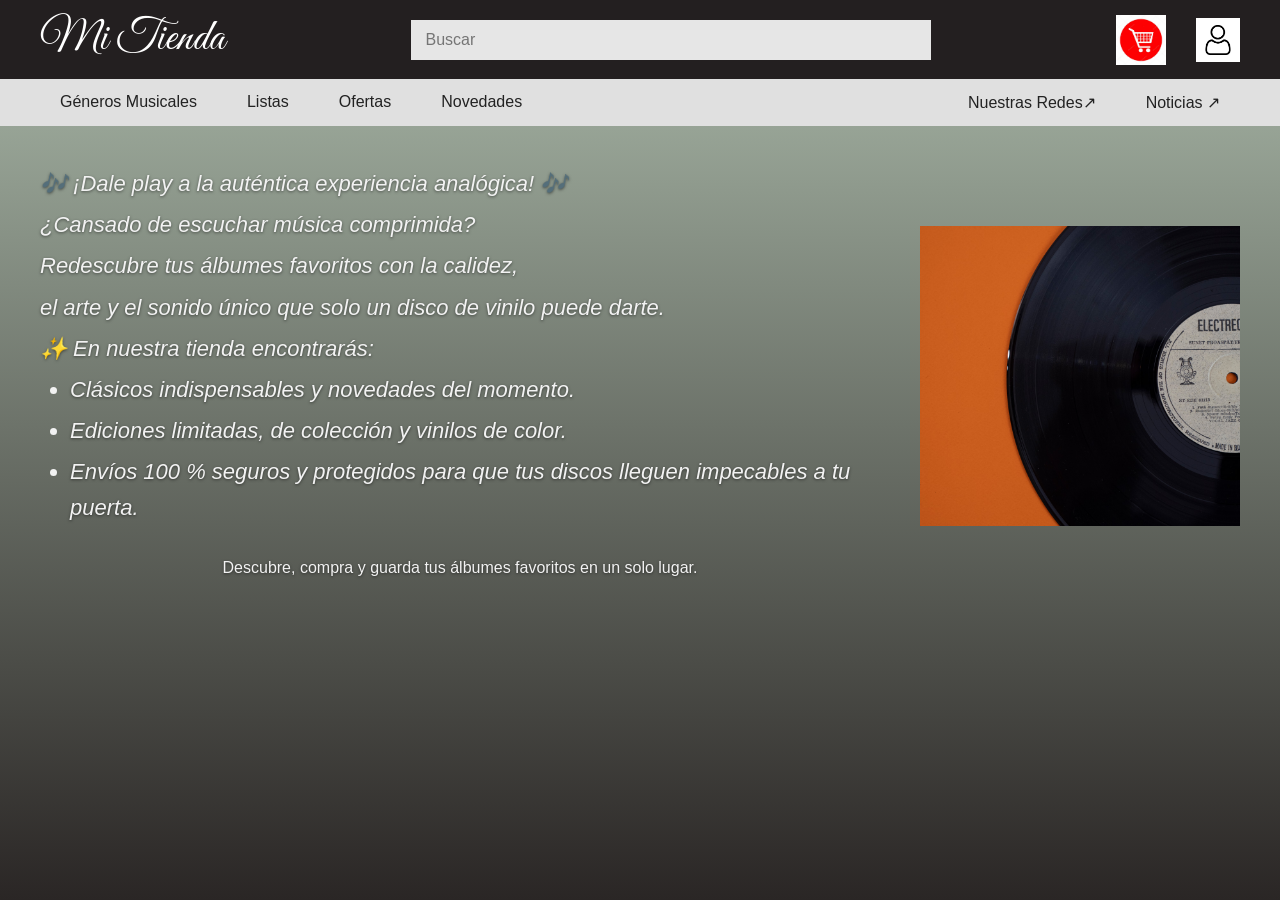
==== ProyectoFinal-main/index.html @ cdaf2a3a "Add files via upload" ====
<!DOCTYPE html>
<html lang="es">
<head>
  <meta charset="UTF-8">
  <meta name="viewport" content="width=device-width, initial-scale=1.0">
  <title>Mi Tienda</title>
  <link href="https://fonts.googleapis.com/css2?family=Great+Vibes&display=swap" rel="stylesheet">
  <link rel="stylesheet" href="css/styles.css">
</head>
<body>

  <header class="encabezado">
    <h1 class="logo">Mi Tienda</h1>
    <input class="buscador" type="text" placeholder="Buscar">

    <div class="acciones">
      <a href="#">
        <img class="icono-carrito" src="imag/carrito.png" alt="Carrito">
      </a>
      <a href="#" class="boton-perfil">
        <img class="icono-perfil" src="imag/perfil.png" alt="Perfil">
      </a>
    </div>
  </header>

  <nav class="menu">
    <div class="menu-izq">
      <a href="#">Géneros Musicales</a>
      <a href="#">Listas</a>
      <a href="#">Ofertas</a>
      <a href="#">Novedades</a>
    </div>
    <div class="menu-der">
      <a href="#">Nuestras Redes↗</a>
      <a href="https://www.lahiguera.net/musicalia/novedades.php" target="_blank" rel="noopener noreferrer">Noticias ↗</a>
    </div>
  </nav>

  <main class="principal">

    <section class="texto">
      <p>🎶 ¡Dale play a la auténtica experiencia analógica! 🎶</p>
      <p>¿Cansado de escuchar música comprimida?</p>
      <p>Redescubre tus álbumes favoritos con la calidez,</p>
      <p>el arte y el sonido único que solo un disco de vinilo puede darte.</p>
      <p>✨ En nuestra tienda encontrarás:</p>
      <ul>
        <li>Clásicos indispensables y novedades del momento.</li>
        <li>Ediciones limitadas, de colección y vinilos de color.</li>
        <li>Envíos 100 % seguros y protegidos para que tus discos lleguen impecables a tu puerta.</li>
      </ul>
      <p class="frase-final">Descubre, compra y guarda tus álbumes favoritos en un solo lugar.</p>
    </section>

    <img class="imagen-vinilo" src="imag/logomenu.png" alt="Disco de vinilo">

  </main>

</body>
</html>
---- ProyectoFinal-main/css/styles.css ----
*{
  margin: 0;
  padding: 0;
  box-sizing: border-box;
}

body {
  font-family: Arial, sans-serif;
  min-height: 100vh;
  background: linear-gradient(to bottom, #a9b8a8, #2a2625);
  background-attachment: fixed;
}

/*Encabezado*/
.encabezado {
  display: flex;
  align-items: center;
  justify-content: space-between;
  gap: 30px;
  padding: 12px 40px;
  background: #231f20;
  color: white;
}

.logo {
  font-family: 'Great Vibes', cursive;
  font-size: 44px;
  font-weight: normal;
  white-space: nowrap;
}

.buscador {
  flex: 1;
  max-width: 520px;
  height: 40px;
  padding: 0 15px;
  border: none;
  background: #e6e6e6;
  font-size: 16px;
}

.acciones {
  display: flex;
  align-items: center;
  gap: 30px;
}

.acciones a {
  display: flex;
}

.icono-carrito {
  width: 50px;
  height: auto;
}

.boton-perfil {
  width: 44px;
  height: 44px;
  align-items: center;
  justify-content: center;
  background: white;
}

.icono-perfil {
  width: 30px;
  height: 30px;
}

/*Barra de navegacion*/
.menu {
  display: flex;
  justify-content: space-between;
  padding: 0 40px;
  background: #e0e0e0;
}

.menu-izq,
.menu-der {
  display: flex;
  gap: 10px;
}

.menu a {
  color: #222;
  text-decoration: none;
  font-size: 16px;
  padding: 14px 20px;
}

.menu a:hover {
  background: #cfcfcf;
}

/*Contenido Menu*/
.principal {
  display: flex;
  align-items: center;
  gap: 40px;
  padding: 40px;
}

.texto {
  flex: 1;
  color: #f2f2f2;
  font-style: italic;
  font-size: 22px;
  line-height: 1.6;
  text-shadow: 0 1px 3px rgba(0, 0, 0, 0.5);
}

.texto p {
  margin-bottom: 6px;
}

.texto ul {
  margin: 6px 0 18px 30px;
}

.texto li {
  margin-bottom: 6px;
}

.frase-final {
  margin-top: 30px;
  font-style: normal;
  font-size: 16px;
  text-align: center;
}

/*Imagen del vinilo*/
.imagen-vinilo {
  width: 320px;
  height: 300px;
  object-fit: cover;
  flex-shrink: 0;
}

/*logo de usuario y carrito*/
@media (max-width: 800px) {
  .principal {
    flex-direction: column;
    padding: 20px;
  }

  .imagen-vinilo {
    width: 100%;
  }
}
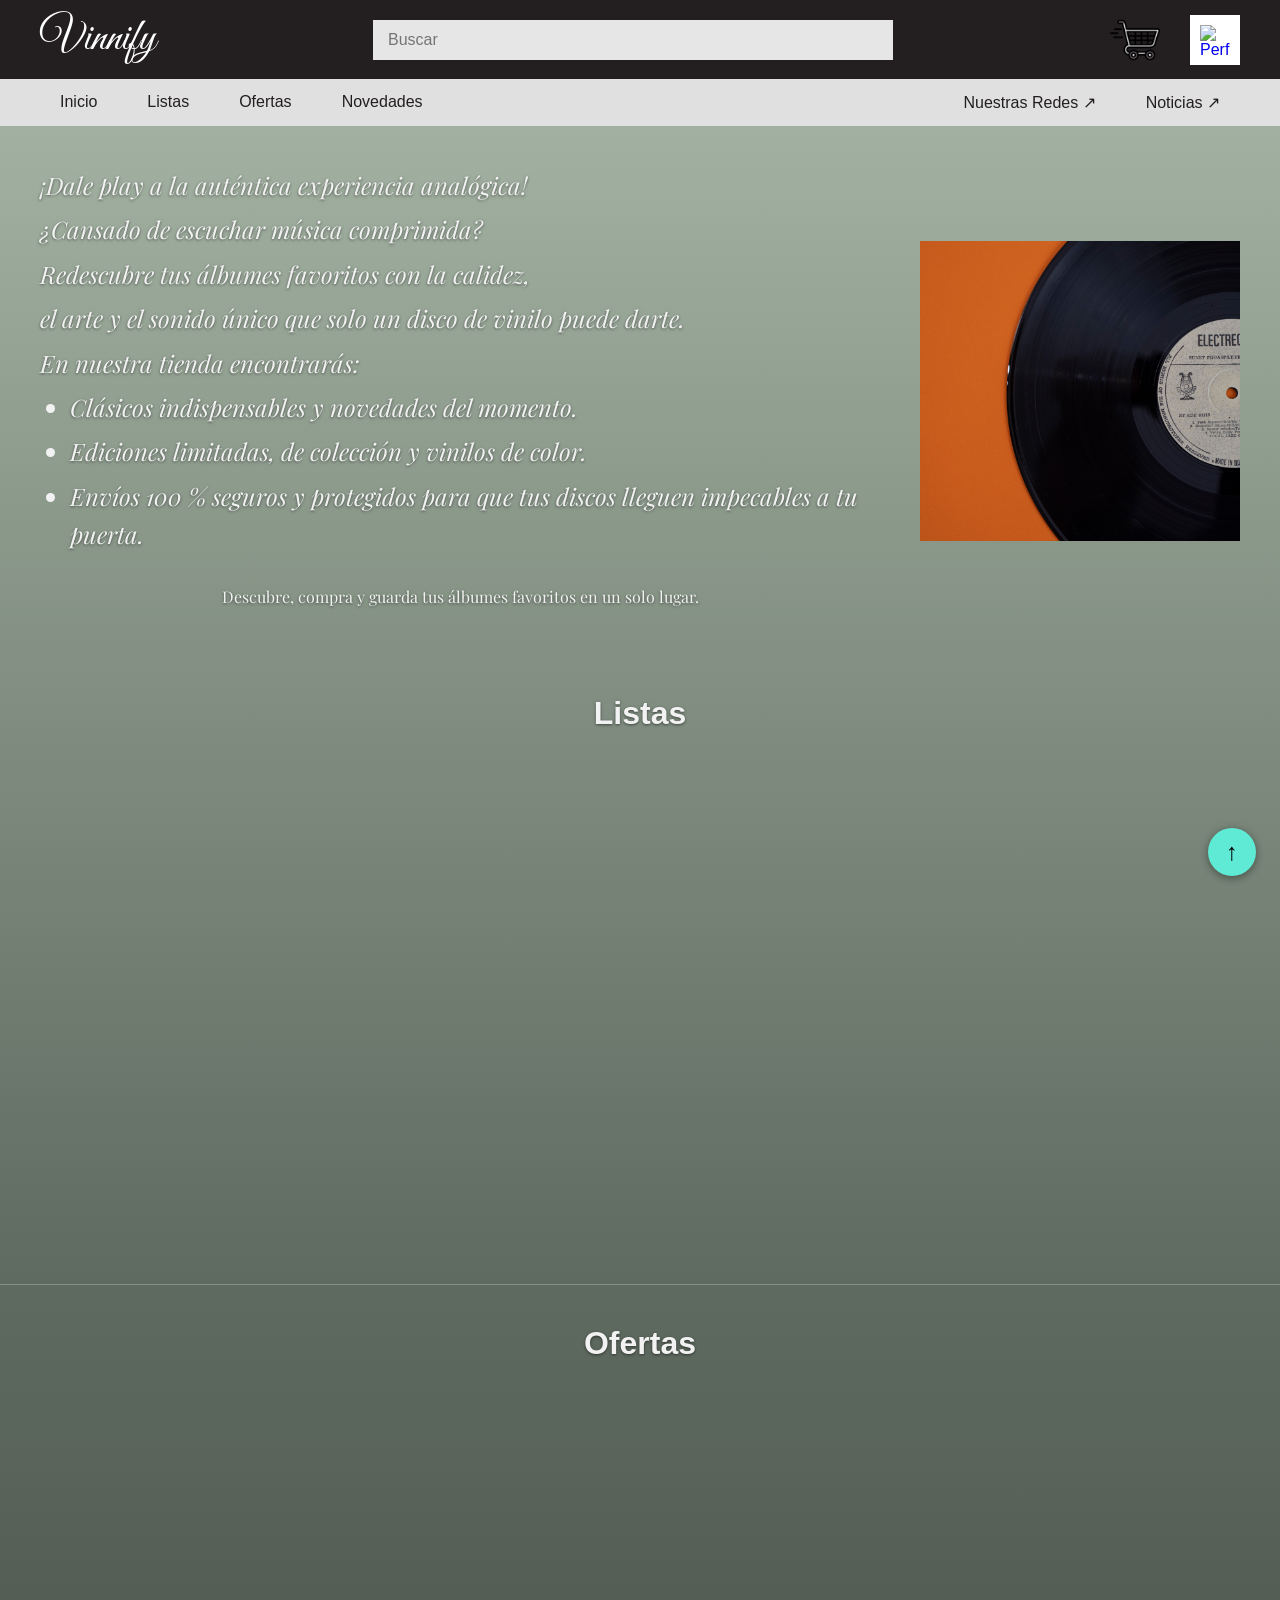
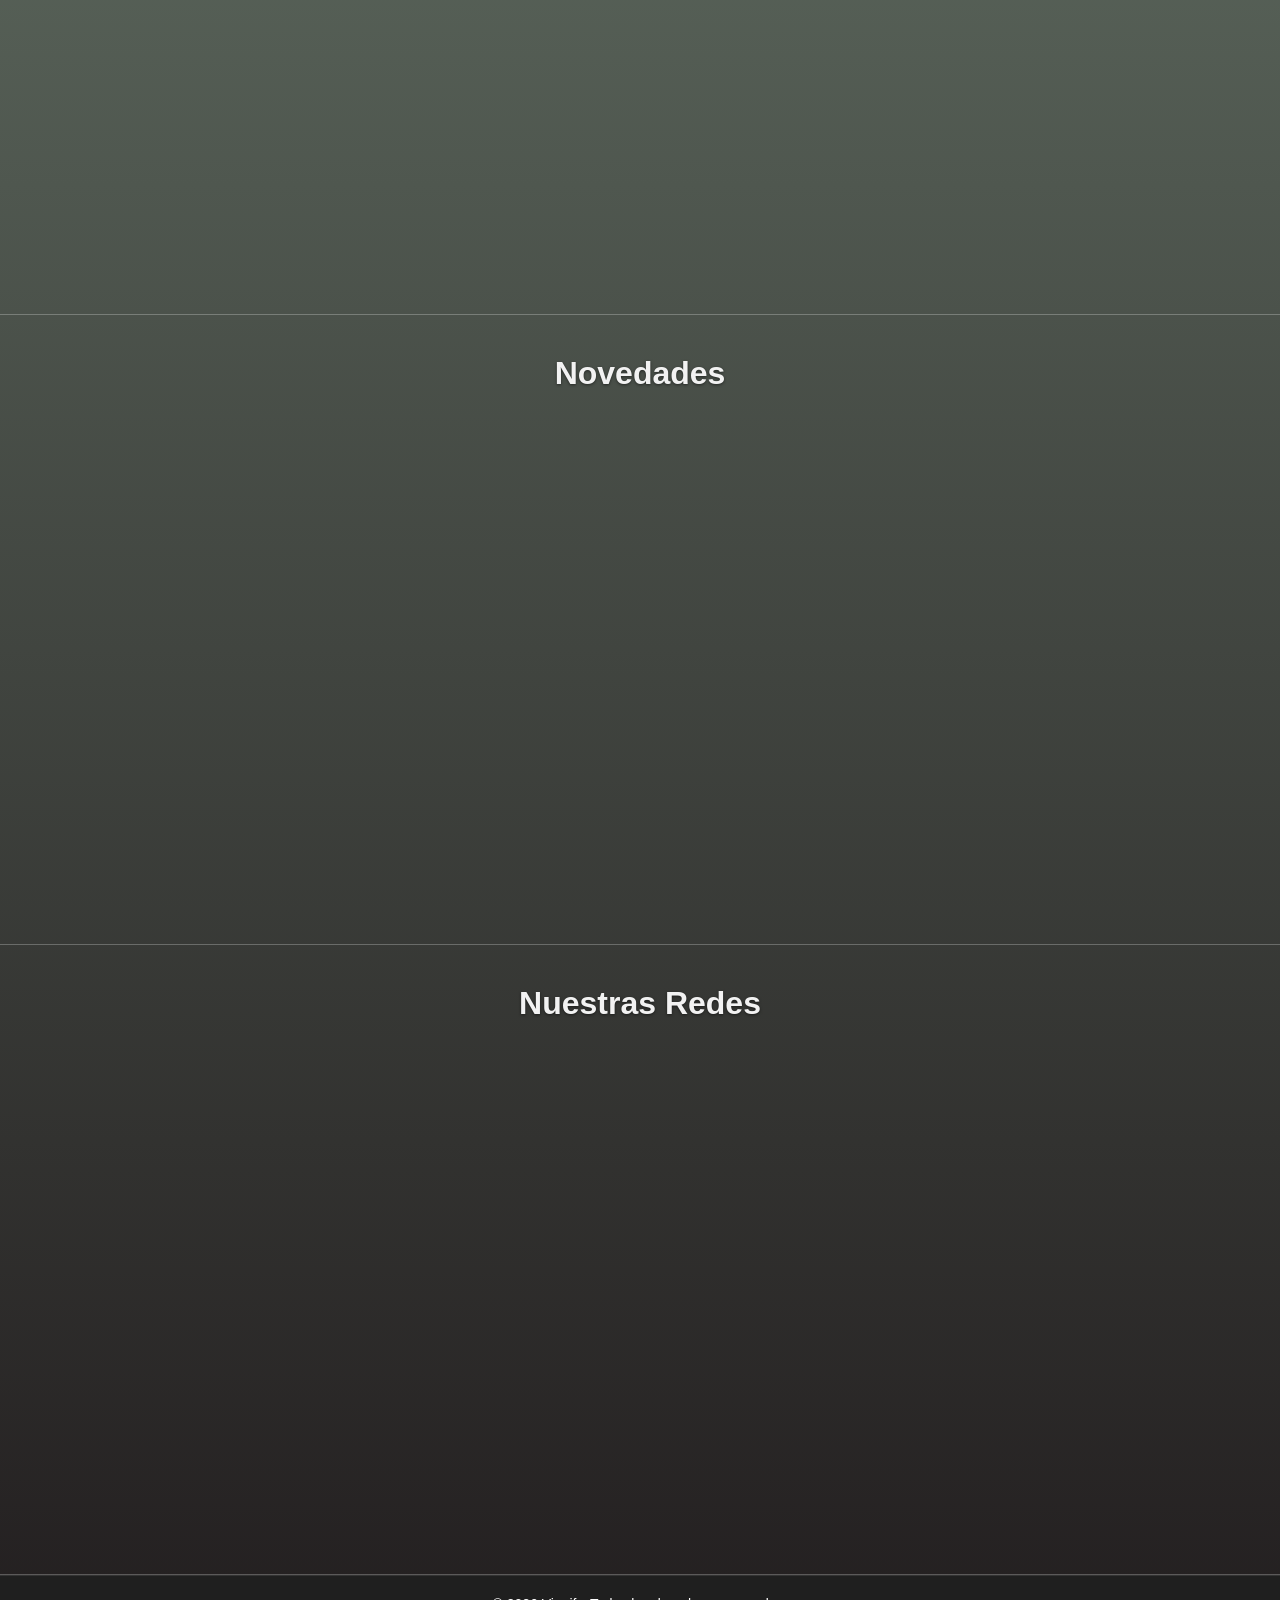
==== commit c95c7153: "Add files via upload" ====
--- a/ProyectoFinal-main/index.html
+++ b/ProyectoFinal-main/index.html
@@ -3,14 +3,16 @@
 <head>
   <meta charset="UTF-8">
   <meta name="viewport" content="width=device-width, initial-scale=1.0">
-  <title>Mi Tienda</title>
+  <title>Vinnify</title>
   <link href="https://fonts.googleapis.com/css2?family=Great+Vibes&display=swap" rel="stylesheet">
   <link rel="stylesheet" href="css/styles.css">
 </head>
 <body>
 
-  <header class="encabezado">
-    <h1 class="logo">Mi Tienda</h1>
+  <header class="encabezado" id="inicio">
+    <h1 class="logo">
+      <a href="#inicio">Vinnify</a>
+    </h1>
     <input class="buscador" type="text" placeholder="Buscar">
 
     <div class="acciones">
@@ -25,36 +27,70 @@
 
   <nav class="menu">
     <div class="menu-izq">
-      <a href="#">Géneros Musicales</a>
-      <a href="#">Listas</a>
-      <a href="#">Ofertas</a>
-      <a href="#">Novedades</a>
+      <a href="#inicio">Inicio</a>
+      <a href="#listas">Listas</a>
+      <a href="#ofertas">Ofertas</a>
+      <a href="#novedades">Novedades</a>
     </div>
     <div class="menu-der">
-      <a href="#">Nuestras Redes↗</a>
+      <a href="#redes">Nuestras Redes ↗</a>
       <a href="https://www.lahiguera.net/musicalia/novedades.php" target="_blank" rel="noopener noreferrer">Noticias ↗</a>
     </div>
   </nav>
 
-  <main class="principal">
+  <!-- BIENVENIDA -->
+  <div class="seccion">
+    <main class="principal">
 
-    <section class="texto">
-      <p>🎶 ¡Dale play a la auténtica experiencia analógica! 🎶</p>
-      <p>¿Cansado de escuchar música comprimida?</p>
-      <p>Redescubre tus álbumes favoritos con la calidez,</p>
-      <p>el arte y el sonido único que solo un disco de vinilo puede darte.</p>
-      <p>✨ En nuestra tienda encontrarás:</p>
-      <ul>
-        <li>Clásicos indispensables y novedades del momento.</li>
-        <li>Ediciones limitadas, de colección y vinilos de color.</li>
-        <li>Envíos 100 % seguros y protegidos para que tus discos lleguen impecables a tu puerta.</li>
-      </ul>
-      <p class="frase-final">Descubre, compra y guarda tus álbumes favoritos en un solo lugar.</p>
-    </section>
+      <section class="texto">
+        <p>¡Dale play a la auténtica experiencia analógica!</p>
+        <p>¿Cansado de escuchar música comprimida?</p>
+        <p>Redescubre tus álbumes favoritos con la calidez,</p>
+        <p>el arte y el sonido único que solo un disco de vinilo puede darte.</p>
+        <p>En nuestra tienda encontrarás:</p>
+        <ul>
+          <li>Clásicos indispensables y novedades del momento.</li>
+          <li>Ediciones limitadas, de colección y vinilos de color.</li>
+          <li>Envíos 100 % seguros y protegidos para que tus discos lleguen impecables a tu puerta.</li>
+        </ul>
+        <p class="frase-final">Descubre, compra y guarda tus álbumes favoritos en un solo lugar.</p>
+      </section>
 
-    <img class="imagen-vinilo" src="imag/logomenu.png" alt="Disco de vinilo">
+      <img class="imagen-vinilo" src="imag/logomenu.png" alt="Disco de vinilo">
 
-  </main>
+    </main>
+  </div>
 
+  <!-- LISTAS -->
+  <section class="seccion pagina-contenido" id="listas">
+    <h2 class="titulo-pagina">Listas</h2>
+    <!--Seccion para incluir todos los vinilos disponibles -->
+  </section>
+
+  <!-- OFERTAS -->
+  <section class="seccion pagina-contenido" id="ofertas">
+    <h2 class="titulo-pagina">Ofertas</h2>
+    <!-- Seccion para las ofertas o incluir contenido con descuento -->
+  </section>
+
+  <!-- NOVEDADES -->
+  <section class="seccion pagina-contenido" id="novedades">
+    <h2 class="titulo-pagina">Novedades</h2>
+    <!--Seccion Novedades -->
+  </section>
+
+  <!-- NUESTRAS REDES -->
+  <section class="seccion pagina-contenido" id="redes">
+    <h2 class="titulo-pagina">Nuestras Redes</h2>
+    <!-- Seccion para incluir las redes sociales-->
+  </section>
+
+  <footer>
+    <p>&copy; 2026 Vinnify. Todos los derechos reservados.</p>
+  </footer>
+
+  <!-- Botón flotante para volver arriba -->
+  <a href="#inicio" class="subir" aria-label="Volver arriba">↑</a>
+  
 </body>
 </html>
--- a/ProyectoFinal-main/css/styles.css
+++ b/ProyectoFinal-main/css/styles.css
@@ -1,17 +1,24 @@
-*{
+/* Letra para el texto del menú principal */
+@import url('https://fonts.googleapis.com/css2?family=Playfair+Display:ital,wght@0,600;1,600&display=swap');
+
+* {
   margin: 0;
   padding: 0;
   box-sizing: border-box;
 }
 
+/* Desplazamiento suave al saltar entre secciones */
+html {
+  scroll-behavior: smooth;
+}
+
 body {
   font-family: Arial, sans-serif;
   min-height: 100vh;
-  background: linear-gradient(to bottom, #a9b8a8, #2a2625);
-  background-attachment: fixed;
-}
-
-/*Encabezado*/
+  background: linear-gradient(to bottom, #a9b8a8 0%, #5e6a5f 40%, #231f20 100%);
+}
+
+/* ---------- Encabezado ---------- */
 .encabezado {
   display: flex;
   align-items: center;
@@ -22,11 +29,18 @@
   color: white;
 }
 
+/* Logo Vinnify */
 .logo {
   font-family: 'Great Vibes', cursive;
   font-size: 44px;
   font-weight: normal;
   white-space: nowrap;
+}
+
+.logo a,
+.logo a:visited {
+  color: inherit;
+  text-decoration: none;
 }
 
 .buscador {
@@ -55,8 +69,8 @@
 }
 
 .boton-perfil {
-  width: 44px;
-  height: 44px;
+  width: 50px;
+  height: 50px;
   align-items: center;
   justify-content: center;
   background: white;
@@ -67,12 +81,15 @@
   height: 30px;
 }
 
-/*Barra de navegacion*/
+/* ---------- Barra de navegación (queda fija arriba al bajar) ---------- */
 .menu {
   display: flex;
   justify-content: space-between;
   padding: 0 40px;
   background: #e0e0e0;
+  position: sticky;
+  top: 0;
+  z-index: 10;
 }
 
 .menu-izq,
@@ -82,7 +99,7 @@
 }
 
 .menu a {
-  color: #222;
+  color: #231f20;
   text-decoration: none;
   font-size: 16px;
   padding: 14px 20px;
@@ -92,7 +109,20 @@
   background: #cfcfcf;
 }
 
-/*Contenido Menu*/
+/* Opción marcada en celeste */
+.menu a.activo,
+.menu a:focus {
+  background: #5eead4;
+  color: #000000;
+  outline: none;
+}
+
+/*Secciones para no tapar las opciones al deslizar*/
+.seccion {
+  scroll-margin-top: 60px;
+}
+
+/*Inicio*/
 .principal {
   display: flex;
   align-items: center;
@@ -103,8 +133,9 @@
 .texto {
   flex: 1;
   color: #f2f2f2;
+  font-family: 'Playfair Display', serif;
   font-style: italic;
-  font-size: 22px;
+  font-size: 24px;
   line-height: 1.6;
   text-shadow: 0 1px 3px rgba(0, 0, 0, 0.5);
 }
@@ -128,7 +159,7 @@
   text-align: center;
 }
 
-/*Imagen del vinilo*/
+/* Imagen del vinilo */
 .imagen-vinilo {
   width: 320px;
   height: 300px;
@@ -136,7 +167,23 @@
   flex-shrink: 0;
 }
 
-/*logo de usuario y carrito*/
+/*Listas, Ofertas, Novedades y Redes*/
+.pagina-contenido {
+  min-height: 70vh;
+  padding: 40px;
+  text-align: center;
+  background: transparent;
+  color: #f2f2f2;
+  text-shadow: 0 1px 3px rgba(0, 0, 0, 0.5);
+  border-bottom: 1px solid rgba(255, 255, 255, 0.25);
+}
+
+.titulo-pagina {
+  font-size: 32px;
+  margin-bottom: 16px;
+}
+
+/*Pantallas pequeñas*/
 @media (max-width: 800px) {
   .principal {
     flex-direction: column;
@@ -146,4 +193,40 @@
   .imagen-vinilo {
     width: 100%;
   }
+}
+
+/*Pie de pagina*/
+footer {
+  background-color: #1f1f1f;
+  color: #ffffff;
+  text-align: center;
+  padding: 20px 10px;
+  font-size: 14px;
+  border-top: 1px solid #333;
+}
+/*Celeste en la opción elegida*/
+body:has(#inicio:target) .menu a[href="#inicio"],
+body:has(#listas:target) .menu a[href="#listas"],
+body:has(#ofertas:target) .menu a[href="#ofertas"],
+body:has(#novedades:target) .menu a[href="#novedades"],
+body:has(#redes:target) .menu a[href="#redes"] {
+  background: #5eead4;
+  color: #000000;
+}
+.subir {
+  position: fixed;
+  right: 24px;
+  bottom: 24px;
+  width: 48px;
+  height: 48px;
+  display: flex;
+  align-items: center;
+  justify-content: center;
+  background: #5eead4;
+  color: #000000;
+  font-size: 24px;
+  text-decoration: none;
+  border-radius: 50%;
+  box-shadow: 0 2px 8px rgba(0, 0, 0, 0.4);
+  z-index: 20;
 }
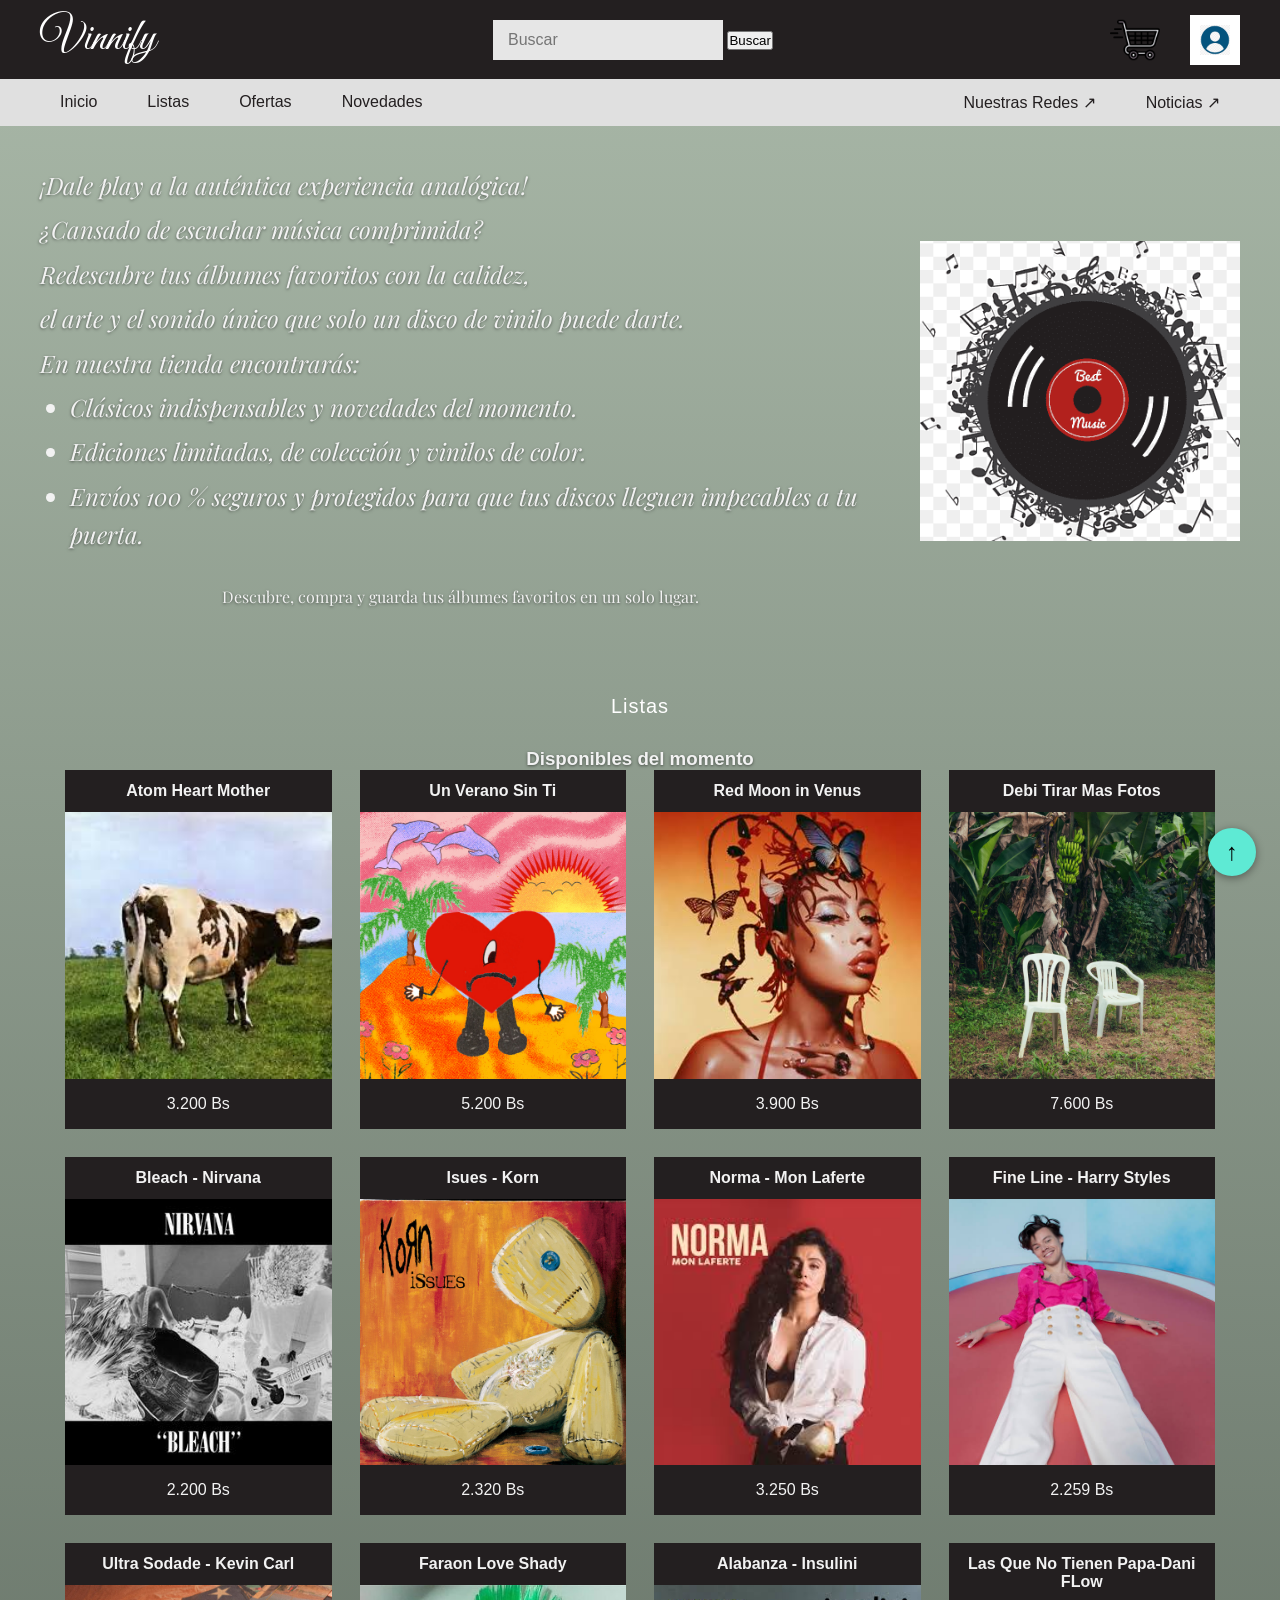
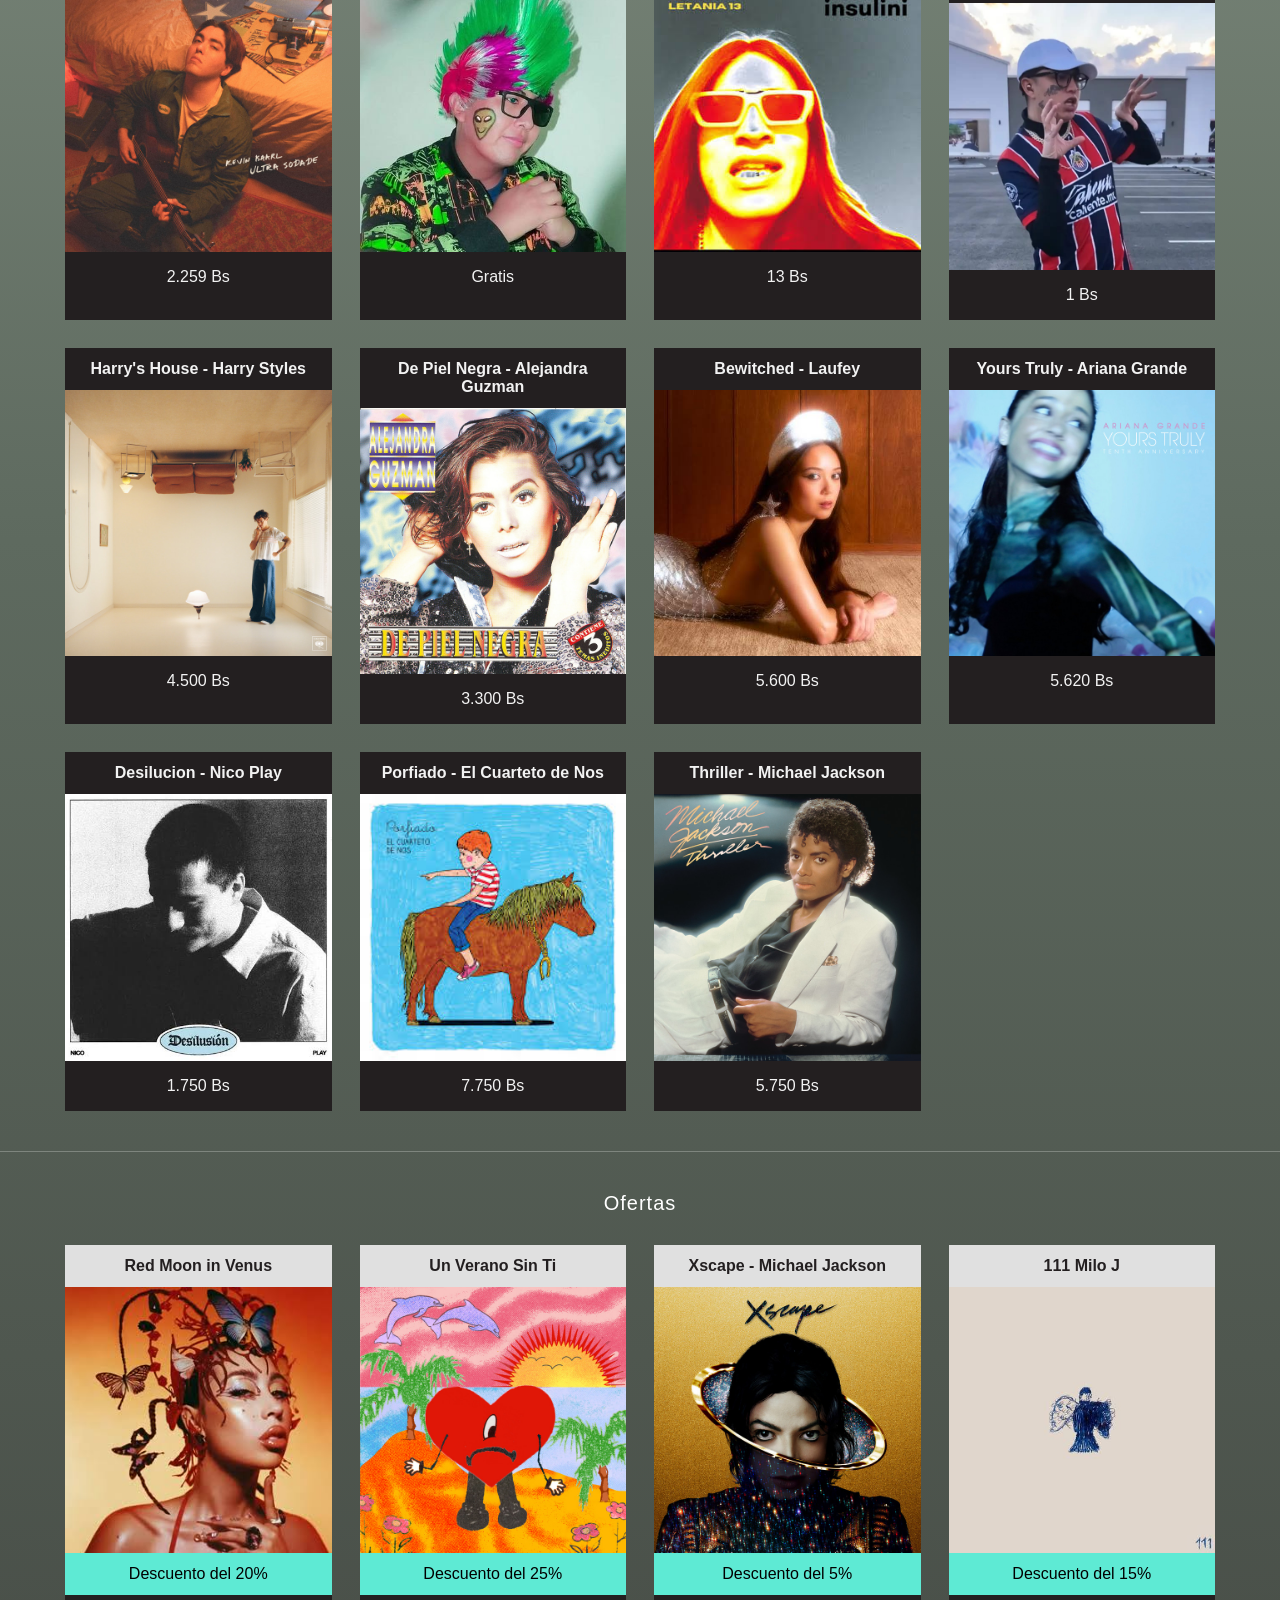
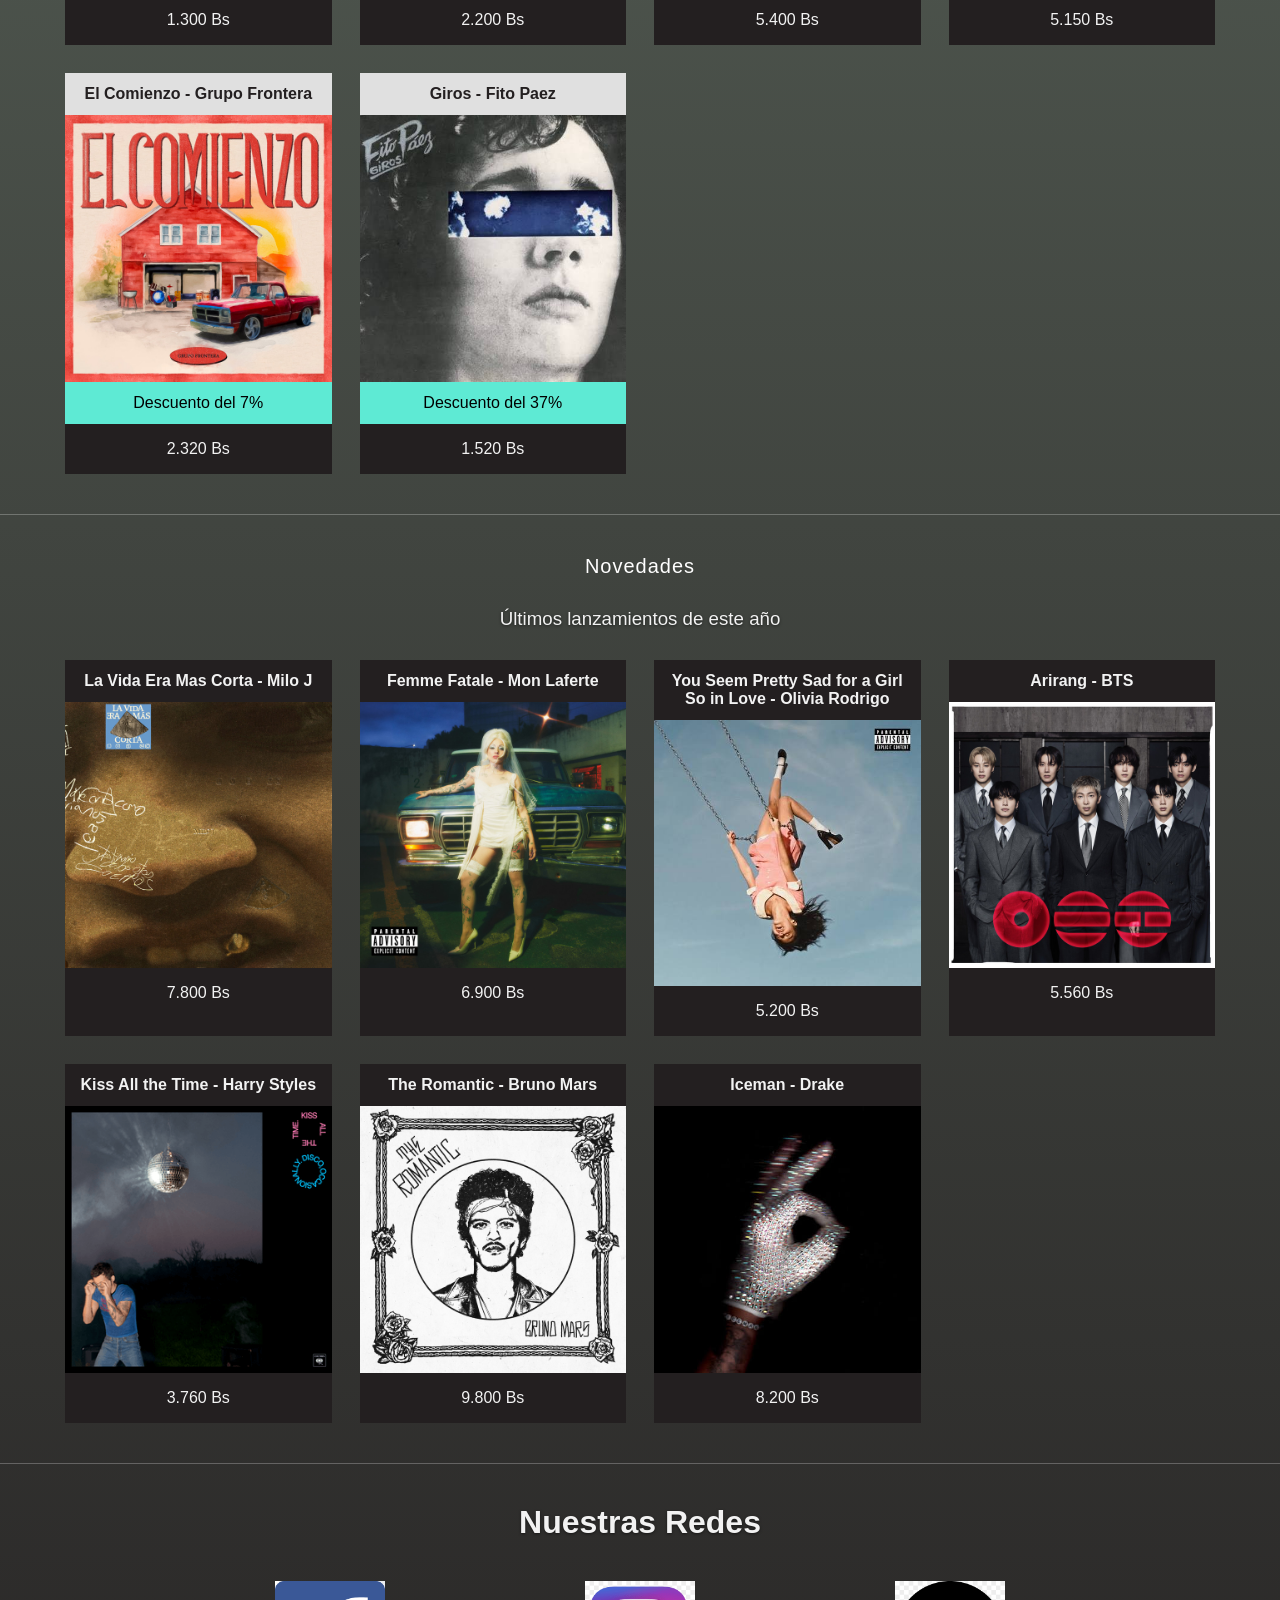
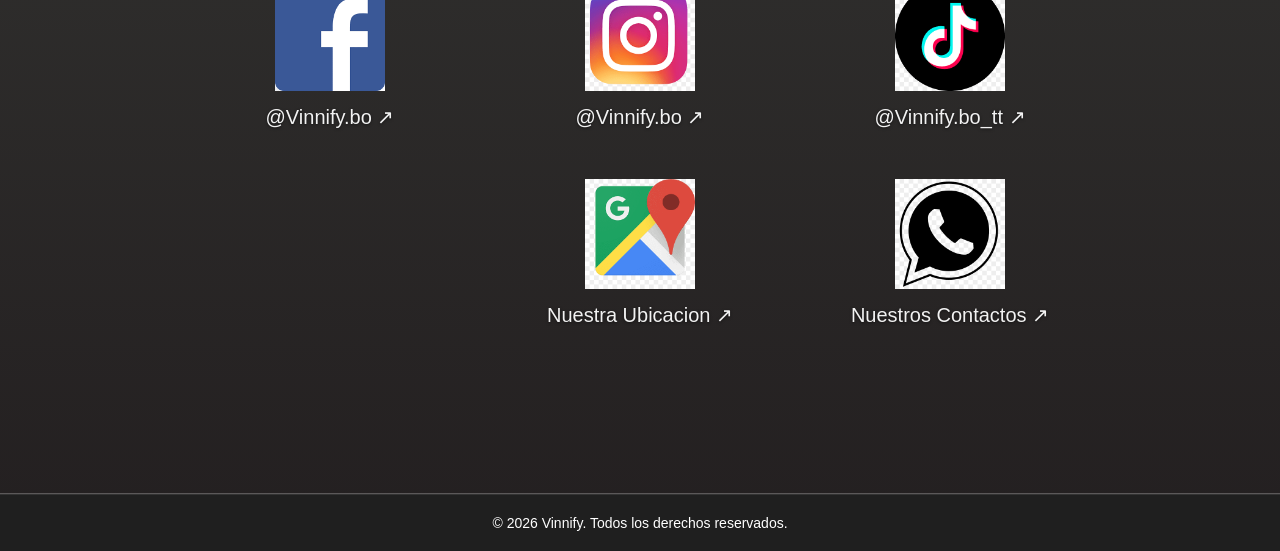
==== commit 24399ff9: "Add files via upload" ====
--- a/ProyectoFinal-main/index.html
+++ b/ProyectoFinal-main/index.html
@@ -1,96 +1,399 @@
-<!DOCTYPE html>
-<html lang="es">
-<head>
-  <meta charset="UTF-8">
-  <meta name="viewport" content="width=device-width, initial-scale=1.0">
-  <title>Vinnify</title>
-  <link href="https://fonts.googleapis.com/css2?family=Great+Vibes&display=swap" rel="stylesheet">
-  <link rel="stylesheet" href="css/styles.css">
-</head>
-<body>
-
-  <header class="encabezado" id="inicio">
-    <h1 class="logo">
-      <a href="#inicio">Vinnify</a>
-    </h1>
-    <input class="buscador" type="text" placeholder="Buscar">
-
-    <div class="acciones">
-      <a href="#">
-        <img class="icono-carrito" src="imag/carrito.png" alt="Carrito">
-      </a>
-      <a href="#" class="boton-perfil">
-        <img class="icono-perfil" src="imag/perfil.png" alt="Perfil">
-      </a>
-    </div>
-  </header>
-
-  <nav class="menu">
-    <div class="menu-izq">
-      <a href="#inicio">Inicio</a>
-      <a href="#listas">Listas</a>
-      <a href="#ofertas">Ofertas</a>
-      <a href="#novedades">Novedades</a>
-    </div>
-    <div class="menu-der">
-      <a href="#redes">Nuestras Redes ↗</a>
-      <a href="https://www.lahiguera.net/musicalia/novedades.php" target="_blank" rel="noopener noreferrer">Noticias ↗</a>
-    </div>
-  </nav>
-
-  <!-- BIENVENIDA -->
-  <div class="seccion">
-    <main class="principal">
-
-      <section class="texto">
-        <p>¡Dale play a la auténtica experiencia analógica!</p>
-        <p>¿Cansado de escuchar música comprimida?</p>
-        <p>Redescubre tus álbumes favoritos con la calidez,</p>
-        <p>el arte y el sonido único que solo un disco de vinilo puede darte.</p>
-        <p>En nuestra tienda encontrarás:</p>
-        <ul>
-          <li>Clásicos indispensables y novedades del momento.</li>
-          <li>Ediciones limitadas, de colección y vinilos de color.</li>
-          <li>Envíos 100 % seguros y protegidos para que tus discos lleguen impecables a tu puerta.</li>
-        </ul>
-        <p class="frase-final">Descubre, compra y guarda tus álbumes favoritos en un solo lugar.</p>
-      </section>
-
-      <img class="imagen-vinilo" src="imag/logomenu.png" alt="Disco de vinilo">
-
-    </main>
-  </div>
-
-  <!-- LISTAS -->
-  <section class="seccion pagina-contenido" id="listas">
-    <h2 class="titulo-pagina">Listas</h2>
-    <!--Seccion para incluir todos los vinilos disponibles -->
-  </section>
-
-  <!-- OFERTAS -->
-  <section class="seccion pagina-contenido" id="ofertas">
-    <h2 class="titulo-pagina">Ofertas</h2>
-    <!-- Seccion para las ofertas o incluir contenido con descuento -->
-  </section>
-
-  <!-- NOVEDADES -->
-  <section class="seccion pagina-contenido" id="novedades">
-    <h2 class="titulo-pagina">Novedades</h2>
-    <!--Seccion Novedades -->
-  </section>
-
-  <!-- NUESTRAS REDES -->
-  <section class="seccion pagina-contenido" id="redes">
-    <h2 class="titulo-pagina">Nuestras Redes</h2>
-    <!-- Seccion para incluir las redes sociales-->
-  </section>
-
-  <footer>
-    <p>&copy; 2026 Vinnify. Todos los derechos reservados.</p>
-  </footer>
-
-  <!-- Botón flotante para volver arriba -->
-  <a href="#inicio" class="subir" aria-label="Volver arriba">↑</a>
-  
-</body>
+<!DOCTYPE html>
+<html lang="es">
+<head>
+  <meta charset="UTF-8">
+  <meta name="viewport" content="width=device-width, initial-scale=1.0">
+  <title>Vinnify.bo</title>
+  <link href="https://fonts.googleapis.com/css2?family=Great+Vibes&display=swap" rel="stylesheet">
+  <link rel="stylesheet" href="css/styles.css">
+</head>
+<body>
+
+  <header class="encabezado" id="inicio">
+    <h1 class="logo">
+      <a href="#inicio">Vinnify</a>
+    </h1>
+   <form class="buscador-form" id="form-buscar">
+  <input class="buscador" id="buscador" type="text" placeholder="Buscar" autocomplete="off">
+  <button type="submit" class="btn-buscar">Buscar</button>
+</form>
+    <div class="acciones">
+      <a href="carrito-perfil/carrito.html">
+        <img class="icono-carrito" src="imag/carrito.png" alt="Carrito">
+      </a>
+      <a href="carrito-perfil/perfil.html" class="boton-perfil">
+        <img class="icono-perfil" src="imag/perfil.png" alt="Perfil">
+      </a>
+    </div>
+  </header>
+
+  <nav class="menu">
+    <div class="menu-izq">
+      <a href="#inicio">Inicio</a>
+      <a href="#listas">Listas</a>
+      <a href="#ofertas">Ofertas</a>
+      <a href="#novedades">Novedades</a>
+    </div>
+    <div class="menu-der">
+      <a href="#redes">Nuestras Redes ↗</a>
+      <a href="https://www.lahiguera.net/musicalia/novedades.php" target="_blank" rel="noopener noreferrer">Noticias ↗</a>
+    </div>
+  </nav>
+
+  <!-- BIENVENIDA -->
+  <div class="seccion">
+    <main class="principal">
+
+      <section class="texto">
+        <p>¡Dale play a la auténtica experiencia analógica!</p>
+        <p>¿Cansado de escuchar música comprimida?</p>
+        <p>Redescubre tus álbumes favoritos con la calidez,</p>
+        <p>el arte y el sonido único que solo un disco de vinilo puede darte.</p>
+        <p>En nuestra tienda encontrarás:</p>
+        <ul>
+          <li>Clásicos indispensables y novedades del momento.</li>
+          <li>Ediciones limitadas, de colección y vinilos de color.</li>
+          <li>Envíos 100 % seguros y protegidos para que tus discos lleguen impecables a tu puerta.</li>
+        </ul>
+        <p class="frase-final">Descubre, compra y guarda tus álbumes favoritos en un solo lugar.</p>
+      </section>
+
+      <img class="imagen-vinilo" src="imag/logomenu.png" alt="Disco de vinilo">
+
+    </main>
+  </div>
+
+  <!-- LISTAS -->
+  <section class="seccion pagina-contenido" id="listas">
+    <h2 class="titulo-pagina">Listas</h2>
+    <h3>Disponibles del momento</h3>
+
+    <div class="catalogo-vinilos">
+
+      <article class="tarjeta-vinilo">
+        <h3 class="titulo-album">Atom Heart Mother</h3>
+        <a href="carrito-perfil/carrito.html#atom-heart-mother">
+          <img src="albums/atom-heart-mother.jpg" alt="Atom Heart Mother - Pink Floyd">
+        </a>
+        <a href="carrito-perfil/carrito.html#atom-heart-mother" class="btn-adquirir">3.200 Bs</a>
+      </article>
+
+      <article class="tarjeta-vinilo">
+        <h3 class="titulo-album">Un Verano Sin Ti</h3>
+        <a href="carrito-perfil/carrito.html#un-verano-sin-ti">
+          <img src="albums/un-verano-sin-ti.jpg" alt="Un Verano Sin Ti - Bad Bunny">
+        </a>
+        <a href="carrito-perfil/carrito.html#un-verano-sin-ti" class="btn-adquirir">5.200 Bs</a>
+      </article>
+
+      <article class="tarjeta-vinilo">
+        <h3 class="titulo-album">Red Moon in Venus</h3>
+        <a href="carrito-perfil/carrito.html#red-moon-in-venus">
+          <img src="albums/red moon in venus.jpg" alt="Red Moon in Venus - Kali Uchis">
+        </a>
+        <a href="carrito-perfil/carrito.html#red-moon-in-venus" class="btn-adquirir">3.900 Bs</a>
+      </article>
+
+      <article class="tarjeta-vinilo">
+        <h3 class="titulo-album">Debi Tirar Mas Fotos</h3>
+        <a href="carrito-perfil/carrito.html#debi-tirar-mas-fotos">
+          <img src="albums/debi-tirar-mas-fotos.jpg" alt="Debí Tirar Más Fotos - Bad Bunny">
+        </a>
+        <a href="carrito-perfil/carrito.html#debi-tirar-mas-fotos" class="btn-adquirir">7.600 Bs</a>
+      </article>
+
+      <article class="tarjeta-vinilo">
+        <h3 class="titulo-album">Bleach - Nirvana</h3>
+        <a href="carrito-perfil/carrito.html#bleach-Nirvana">
+          <img src="albums/Bleach.jpg" alt="bleach - Nirvana">
+        </a>
+        <a href="carrito-perfil/carrito.html#bleach-Nirvana" class="btn-adquirir">2.200 Bs</a>
+      </article>
+
+      <article class="tarjeta-vinilo">
+        <h3 class="titulo-album">Isues - Korn</h3>
+        <a href="carrito-perfil/carrito.html#isues-korn">
+          <img src="albums/issues.jpg" alt="Isues - Korn">
+        </a>
+        <a href="carrito-perfil/carrito.html#isues-korn" class="btn-adquirir">2.320 Bs</a>
+      </article>
+
+      <article class="tarjeta-vinilo">
+        <h3 class="titulo-album">Norma - Mon Laferte</h3>
+        <a href="carrito-perfil/carrito.html#norma-mon-laferte">
+          <img src="albums/norma.jpg" alt="Norma - Mon Laferte">
+        </a>
+        <a href="carrito-perfil/carrito.html#norma-mon-laferte" class="btn-adquirir">3.250 Bs</a>
+      </article>
+
+       <article class="tarjeta-vinilo">
+        <h3 class="titulo-album">Fine Line - Harry Styles</h3>
+        <a href="carrito-perfil/carrito.html#fine-line-harry-styles">
+          <img src="albums/fine-line.jpg" alt="Fine Line - Harry Styles">
+        </a>
+        <a href="carrito-perfil/carrito.html#fine-line-harry-styles" class="btn-adquirir">2.259 Bs</a>
+      </article>
+
+      <article class="tarjeta-vinilo">
+        <h3 class="titulo-album">Ultra Sodade - Kevin Carl</h3>
+        <a href="carrito-perfil/carrito.html#ultra-sodade-kevin-carl">
+          <img src="albums/ultra-sodade.jpg" alt="Ultra Sodade - Kevin Carl">
+        </a>
+        <a href="carrito-perfil/carrito.html#ultra-sodade-kevin-carl" class="btn-adquirir">2.259 Bs</a>
+      </article>
+
+      <article class="tarjeta-vinilo">
+        <h3 class="titulo-album">Faraon Love Shady</h3>
+        <a href="carrito-perfil/carrito.html#faraon-love-shady">
+          <img src="albums/faraon.jpg" alt="Faraon Love Shady">
+        </a>
+        <a href="carrito-perfil/carrito.html#faraon-love-shady" class="btn-adquirir">Gratis </a>
+      </article>
+
+        <article class="tarjeta-vinilo">
+        <h3 class="titulo-album">Alabanza - Insulini</h3>
+        <a href="carrito-perfil/carrito.html#alabanza-insulini">
+          <img src="albums/insulini.jpg" alt="Alabanza - Insulini">
+        </a>
+        <a href="carrito-perfil/carrito.html#alabanza-insulini" class="btn-adquirir">13 Bs</a>
+      </article>
+
+        <article class="tarjeta-vinilo">
+        <h3 class="titulo-album">Las Que No Tienen Papa-Dani FLow</h3>
+        <a href="carrito-perfil/carrito.html#dani">
+          <img src="albums/dani.jpg.jpeg" alt="Dani Flow">
+        </a>
+        <a href="carrito-perfil/carrito.html#dani" class="btn-adquirir">1 Bs</a>
+      </article>
+
+       <article class="tarjeta-vinilo">
+        <h3 class="titulo-album">Harry's House - Harry Styles</h3>
+        <a href="carrito-perfil/carrito.html#harryhouse">
+          <img src="albums/Harry´s House.jpg" alt="Harry's House">
+        </a>
+        <a href="carrito-perfil/carrito.html#harryhouse" class="btn-adquirir">4.500 Bs</a>
+      </article>
+
+        <article class="tarjeta-vinilo">
+        <h3 class="titulo-album">De Piel Negra - Alejandra Guzman</h3>
+        <a href="carrito-perfil/carrito.html#depielnegra">
+          <img src="albums/de-piel-negra.jpg" alt="De Piel Negra - Alejandra Guzman">
+        </a>
+        <a href="carrito-perfil/carrito.html#depielnegra" class="btn-adquirir">3.300 Bs</a>
+      </article>
+
+       <article class="tarjeta-vinilo">
+        <h3 class="titulo-album">Bewitched - Laufey</h3>
+        <a href="carrito-perfil/carrito.html#bewitched">
+          <img src="albums/bewitched.jpg" alt="Bewitched - Laufey">
+        </a>
+        <a href="carrito-perfil/carrito.html#bewitched" class="btn-adquirir">5.600 Bs</a>
+      </article>
+
+       <article class="tarjeta-vinilo">
+        <h3 class="titulo-album">Yours Truly - Ariana Grande </h3>
+        <a href="carrito-perfil/carrito.html#yourstruly">
+          <img src="albums/yours-truly.jpg" alt="Yours Truly - Ariana Grande">
+        </a>
+        <a href="carrito-perfil/carrito.html#yourstruly" class="btn-adquirir">5.620 Bs</a>
+      </article>
+
+       <article class="tarjeta-vinilo">
+        <h3 class="titulo-album">Desilucion - Nico Play</h3>
+        <a href="carrito-perfil/carrito.html#desilucion">
+          <img src="albums/desilucion.jpg" alt="Desilucion - Nico Play">
+        </a>
+        <a href="carrito-perfil/carrito.html#desilucion" class="btn-adquirir">1.750 Bs</a>
+      </article>
+
+      <article class="tarjeta-vinilo">
+        <h3 class="titulo-album">Porfiado - El Cuarteto de Nos</h3>
+        <a href="carrito-perfil/carrito.html#porfiado">
+          <img src="albums/porfiado.jpg" alt="Porfiado - El Cuarteto de Nos">
+        </a>
+        <a href="carrito-perfil/carrito.html#porfiado" class="btn-adquirir">7.750 Bs</a>
+      </article>
+
+      <article class="tarjeta-vinilo">
+        <h3 class="titulo-album">Thriller - Michael Jackson</h3>
+        <a href="carrito-perfil/carrito.html#thriller">
+          <img src="albums/thriller.jpg" alt="Thriller - Michael Jackson">
+        </a>
+        <a href="carrito-perfil/carrito.html#thriller" class="btn-adquirir">5.750 Bs</a>
+      </article>
+
+    </div>
+  </section>
+
+  <!-- OFERTAS -->
+  <section class="seccion pagina-contenido" id="ofertas">
+    <h2 class="titulo-pagina">Ofertas</h2>
+
+    <div class="catalogo-vinilos">
+
+      <article class="tarjeta-vinilo">
+        <h3 class="titulo-album">Red Moon in Venus</h3>
+        <a href="carrito-perfil/carrito.html#red-moon-in-venus-oferta">
+          <img src="albums/red moon in venus.jpg" alt="Red Moon in Venus - Kali Uchis">
+        </a>
+        <p class="descuento">Descuento del 20%</p>
+        <a href="carrito-perfil/carrito.html#red-moon-in-venus-oferta" class="btn-adquirir">1.300 Bs</a>
+      </article>
+
+      <article class="tarjeta-vinilo">
+        <h3 class="titulo-album">Un Verano Sin Ti</h3>
+        <a href="carrito-perfil/carrito.html#un-verano-sin-ti-oferta">
+          <img src="albums/un-verano-sin-ti.jpg" alt="Un Verano Sin Ti - Bad Bunny">
+        </a>
+        <p class="descuento">Descuento del 25%</p>
+        <a href="carrito-perfil/carrito.html#un-verano-sin-ti-oferta" class="btn-adquirir">2.200 Bs</a>
+      </article>
+
+       <article class="tarjeta-vinilo">
+        <h3 class="titulo-album">Xscape - Michael Jackson</h3>
+        <a href="carrito-perfil/carrito.html#xscape">
+          <img src="albums/xscape.jpg" alt="Xscape - Michael Jackson">
+        </a>
+        <p class="descuento">Descuento del 5%</p>
+        <a href="carrito-perfil/carrito.html#xscape" class="btn-adquirir">5.400 Bs</a>
+      </article>
+      
+       <article class="tarjeta-vinilo">
+        <h3 class="titulo-album">111 Milo J</h3>
+        <a href="carrito-perfil/carrito.html#111">
+          <img src="albums/111.jpg" alt="111 - Milo J">
+        </a>
+        <p class="descuento">Descuento del 15%</p>
+        <a href="carrito-perfil/carrito.html#111" class="btn-adquirir">5.150 Bs</a>
+      </article>
+
+       <article class="tarjeta-vinilo">
+        <h3 class="titulo-album">El Comienzo - Grupo Frontera</h3>
+        <a href="carrito-perfil/carrito.html#elcomienzo">
+          <img src="albums/el-comienzo.jpg" alt="El Comienzo - Grupo Frontera">
+        </a>
+        <p class="descuento">Descuento del 7%</p>
+        <a href="carrito-perfil/carrito.html#elcomienzo" class="btn-adquirir">2.320 Bs</a>
+      </article>
+
+       <article class="tarjeta-vinilo">
+        <h3 class="titulo-album">Giros - Fito Paez</h3>
+        <a href="carrito-perfil/carrito.html#giros">
+          <img src="albums/giros.jpg" alt="Giros - Fito Paez">
+        </a>
+        <p class="descuento">Descuento del 37%</p>
+        <a href="carrito-perfil/carrito.html#giros" class="btn-adquirir">1.520 Bs</a>
+      </article>
+
+    </div>
+  </section>
+
+  <!-- NOVEDADES -->
+  <section class="seccion pagina-contenido" id="novedades">
+    <h2 class="titulo-pagina">Novedades</h2>
+    <h3>Últimos lanzamientos de este año</h3>
+
+    <div class="catalogo-vinilos">
+
+      <article class="tarjeta-vinilo">
+        <h3 class="titulo-album">La Vida Era Mas Corta - Milo J</h3>
+        <a href="carrito-perfil/carrito.html#miloj">
+          <img src="albums/La-vida-era-mas-corta.jpg" alt="La Vida Era Mas Corta - Milo J">
+        </a>
+        <a href="carrito-perfil/carrito.html#miloj" class="btn-adquirir">7.800 Bs</a>
+      </article>
+
+      <article class="tarjeta-vinilo">
+        <h3 class="titulo-album">Femme Fatale - Mon Laferte</h3>
+        <a href="carrito-perfil/carrito.html#feme-fatale">
+          <img src="albums/femme-fatale.jpg" alt="Femme Fatale - Mon Laferte">
+        </a>
+        <a href="carrito-perfil/carrito.html#feme-fatale" class="btn-adquirir">6.900 Bs</a>
+      </article>
+
+      <article class="tarjeta-vinilo">
+        <h3 class="titulo-album">You Seem Pretty Sad for a Girl So in Love - Olivia Rodrigo</h3>
+        <a href="carrito-perfil/carrito.html#oliviaR">
+          <img src="albums/you seem pretty.jpg" alt="You Seem Pretty Sad for a Girl So in Love - Olivia Rodrigo">
+        </a>
+        <a href="carrito-perfil/carrito.html#oliviaR" class="btn-adquirir">5.200 Bs</a>
+      </article>
+
+      <article class="tarjeta-vinilo">
+        <h3 class="titulo-album">Arirang - BTS</h3>
+        <a href="carrito-perfil/carrito.html#arirang">
+          <img src="albums/arirang.jpg" alt="Arirang - BTS">
+        </a>
+        <a href="carrito-perfil/carrito.html#arirang" class="btn-adquirir">5.560 Bs</a>
+      </article>
+
+      <article class="tarjeta-vinilo">
+        <h3 class="titulo-album">Kiss All the Time - Harry Styles</h3>
+        <a href="carrito-perfil/carrito.html#kissall">
+          <img src="albums/kiss-all-the-time.jpg" alt="Kiss All the Time - Harry Styles">
+        </a>
+        <a href="carrito-perfil/carrito.html#kissall" class="btn-adquirir">3.760 Bs</a>
+      </article>
+
+      <article class="tarjeta-vinilo">
+        <h3 class="titulo-album">The Romantic - Bruno Mars</h3>
+        <a href="carrito-perfil/carrito.html#theromantic">
+          <img src="albums/the-romantic.jpg" alt="The Romantic - Bruno Mars">
+        </a>
+        <a href="carrito-perfil/carrito.html#theromantic" class="btn-adquirir">9.800 Bs</a>
+      </article>
+
+       <article class="tarjeta-vinilo">
+        <h3 class="titulo-album">Iceman - Drake</h3>
+        <a href="carrito-perfil/carrito.html#iceman">
+          <img src="albums/iceman.jpg" alt="Iceman - Drake">
+        </a>
+        <a href="carrito-perfil/carrito.html#iceman" class="btn-adquirir">8.200 Bs</a>
+      </article>
+
+    </div>
+  </section>
+
+  <!-- NUESTRAS REDES -->
+  <section class="seccion pagina-contenido" id="redes">
+    <h2 class="titulo-pagina">Nuestras Redes</h2>
+
+    <div class="redes-lista">
+
+      <a class="red" href="https://www.facebook.com/jairo.terrazaslopez.3" target="_blank" rel="noopener noreferrer">
+        <img src="imag/logofacebook.png" alt="Facebook">
+        <span>@Vinnify.bo ↗</span>
+      </a>
+
+      <a class="red" href="https://www.instagram.com/vinnify.bo/" target="_blank" rel="noopener noreferrer">
+        <img src="imag/logoinstagram.png" alt="Instagram">
+        <span>@Vinnify.bo ↗</span>
+      </a>
+
+      <a class="red" href="https://www.tiktok.com/@vinnify.bo" target="_blank" rel="noopener noreferrer">
+        <img src="imag/logotiktok.png" alt="TikTok">
+        <span>@Vinnify.bo_tt ↗</span>
+      </a>
+
+      <a class="red" href="https://maps.app.goo.gl/Rb78LyDTRFEaDX7P7" target="_blank" rel="noopener noreferrer">
+        <img src="imag/logogooglemaps.png" alt="Ubicación">
+        <span>Nuestra Ubicacion ↗</span>
+      </a>
+
+      <a class="red" href="https://wa.me/qr/DS5F4EABQIYEK1?s=v" target="_blank" rel="noopener noreferrer">
+        <img src="imag/logowhatsapp.png" alt="Whatsapp">
+        <span>Nuestros Contactos ↗</span>
+      </a>
+
+    </div>
+  </section>
+
+  <!-- Copyright -->
+  <footer>
+    <p>&copy; 2026 Vinnify. Todos los derechos reservados.</p>
+  </footer>
+
+  <!-- Botón flotante para volver al inicio -->
+  <a href="#inicio" class="subir" aria-label="Volver arriba">↑</a>
+</body>
 </html>
--- a/ProyectoFinal-main/css/styles.css
+++ b/ProyectoFinal-main/css/styles.css
@@ -1,232 +1,778 @@
-/* Letra para el texto del menú principal */
-@import url('https://fonts.googleapis.com/css2?family=Playfair+Display:ital,wght@0,600;1,600&display=swap');
-
-* {
-  margin: 0;
-  padding: 0;
-  box-sizing: border-box;
-}
-
-/* Desplazamiento suave al saltar entre secciones */
-html {
-  scroll-behavior: smooth;
-}
-
-body {
-  font-family: Arial, sans-serif;
-  min-height: 100vh;
-  background: linear-gradient(to bottom, #a9b8a8 0%, #5e6a5f 40%, #231f20 100%);
-}
-
-/* ---------- Encabezado ---------- */
-.encabezado {
-  display: flex;
-  align-items: center;
-  justify-content: space-between;
-  gap: 30px;
-  padding: 12px 40px;
-  background: #231f20;
-  color: white;
-}
-
-/* Logo Vinnify */
-.logo {
-  font-family: 'Great Vibes', cursive;
-  font-size: 44px;
-  font-weight: normal;
-  white-space: nowrap;
-}
-
-.logo a,
-.logo a:visited {
-  color: inherit;
-  text-decoration: none;
-}
-
-.buscador {
-  flex: 1;
-  max-width: 520px;
-  height: 40px;
-  padding: 0 15px;
-  border: none;
-  background: #e6e6e6;
-  font-size: 16px;
-}
-
-.acciones {
-  display: flex;
-  align-items: center;
-  gap: 30px;
-}
-
-.acciones a {
-  display: flex;
-}
-
-.icono-carrito {
-  width: 50px;
-  height: auto;
-}
-
-.boton-perfil {
-  width: 50px;
-  height: 50px;
-  align-items: center;
-  justify-content: center;
-  background: white;
-}
-
-.icono-perfil {
-  width: 30px;
-  height: 30px;
-}
-
-/* ---------- Barra de navegación (queda fija arriba al bajar) ---------- */
-.menu {
-  display: flex;
-  justify-content: space-between;
-  padding: 0 40px;
-  background: #e0e0e0;
-  position: sticky;
-  top: 0;
-  z-index: 10;
-}
-
-.menu-izq,
-.menu-der {
-  display: flex;
-  gap: 10px;
-}
-
-.menu a {
-  color: #231f20;
-  text-decoration: none;
-  font-size: 16px;
-  padding: 14px 20px;
-}
-
-.menu a:hover {
-  background: #cfcfcf;
-}
-
-/* Opción marcada en celeste */
-.menu a.activo,
-.menu a:focus {
-  background: #5eead4;
-  color: #000000;
-  outline: none;
-}
-
-/*Secciones para no tapar las opciones al deslizar*/
-.seccion {
-  scroll-margin-top: 60px;
-}
-
-/*Inicio*/
-.principal {
-  display: flex;
-  align-items: center;
-  gap: 40px;
-  padding: 40px;
-}
-
-.texto {
-  flex: 1;
-  color: #f2f2f2;
-  font-family: 'Playfair Display', serif;
-  font-style: italic;
-  font-size: 24px;
-  line-height: 1.6;
-  text-shadow: 0 1px 3px rgba(0, 0, 0, 0.5);
-}
-
-.texto p {
-  margin-bottom: 6px;
-}
-
-.texto ul {
-  margin: 6px 0 18px 30px;
-}
-
-.texto li {
-  margin-bottom: 6px;
-}
-
-.frase-final {
-  margin-top: 30px;
-  font-style: normal;
-  font-size: 16px;
-  text-align: center;
-}
-
-/* Imagen del vinilo */
-.imagen-vinilo {
-  width: 320px;
-  height: 300px;
-  object-fit: cover;
-  flex-shrink: 0;
-}
-
-/*Listas, Ofertas, Novedades y Redes*/
-.pagina-contenido {
-  min-height: 70vh;
-  padding: 40px;
-  text-align: center;
-  background: transparent;
-  color: #f2f2f2;
-  text-shadow: 0 1px 3px rgba(0, 0, 0, 0.5);
-  border-bottom: 1px solid rgba(255, 255, 255, 0.25);
-}
-
-.titulo-pagina {
-  font-size: 32px;
-  margin-bottom: 16px;
-}
-
-/*Pantallas pequeñas*/
-@media (max-width: 800px) {
-  .principal {
-    flex-direction: column;
-    padding: 20px;
-  }
-
-  .imagen-vinilo {
-    width: 100%;
-  }
-}
-
-/*Pie de pagina*/
-footer {
-  background-color: #1f1f1f;
-  color: #ffffff;
-  text-align: center;
-  padding: 20px 10px;
-  font-size: 14px;
-  border-top: 1px solid #333;
-}
-/*Celeste en la opción elegida*/
-body:has(#inicio:target) .menu a[href="#inicio"],
-body:has(#listas:target) .menu a[href="#listas"],
-body:has(#ofertas:target) .menu a[href="#ofertas"],
-body:has(#novedades:target) .menu a[href="#novedades"],
-body:has(#redes:target) .menu a[href="#redes"] {
-  background: #5eead4;
-  color: #000000;
-}
-.subir {
-  position: fixed;
-  right: 24px;
-  bottom: 24px;
-  width: 48px;
-  height: 48px;
-  display: flex;
-  align-items: center;
-  justify-content: center;
-  background: #5eead4;
-  color: #000000;
-  font-size: 24px;
-  text-decoration: none;
-  border-radius: 50%;
-  box-shadow: 0 2px 8px rgba(0, 0, 0, 0.4);
-  z-index: 20;
+@import url('https://fonts.googleapis.com/css2?family=Playfair+Display:ital,wght@0,600;1,600&display=swap');
+
+/*Colores que se repiten*/
+:root {
+  --oscuro: #231f20;
+  --celeste: #5eead4;
+  --amarillo: #cdc926;
+  --claro: #f2f2f2;
+}
+
+* {
+  margin: 0;
+  padding: 0;
+  box-sizing: border-box;
+}
+
+html {
+  scroll-behavior: smooth;
+}
+
+body {
+  font-family: Arial, sans-serif;
+  min-height: 100vh;
+  background: linear-gradient(to bottom, #a9b8a8 0%, #5e6a5f 40%, var(--oscuro) 100%);
+}
+
+/*encabezado de la pagina*/
+.encabezado {
+  display: flex;
+  align-items: center;
+  justify-content: space-between;
+  gap: 30px;
+  padding: 12px 40px;
+  background: var(--oscuro);
+  color: #fff;
+}
+
+.logo {
+  font-family: 'Great Vibes', cursive;
+  font-size: 44px;
+  font-weight: normal;
+  white-space: nowrap;
+}
+
+.logo a {
+  color: inherit;
+  text-decoration: none;
+}
+
+.buscador {
+  flex: 1;
+  max-width: 520px;
+  height: 40px;
+  padding: 0 15px;
+  border: none;
+  background: #e6e6e6;
+  font-size: 16px;
+}
+
+.acciones {
+  display: flex;
+  align-items: center;
+  gap: 30px;
+}
+
+.acciones a {
+  display: flex;
+}
+
+.icono-carrito {
+  width: 50px;
+  height: auto;
+}
+
+.boton-perfil {
+  width: 50px;
+  height: 50px;
+  align-items: center;
+  justify-content: center;
+  background: #fff;
+}
+
+.icono-perfil {
+  width: 30px;
+  height: 30px;
+}
+
+/*Menu*/
+.menu {
+  display: flex;
+  justify-content: space-between;
+  padding: 0 40px;
+  background: #e0e0e0;
+  position: sticky;
+  top: 0;
+  z-index: 10;
+}
+
+.menu-izq,
+.menu-der {
+  display: flex;
+  gap: 10px;
+}
+
+.menu a {
+  color: var(--oscuro);
+  text-decoration: none;
+  font-size: 16px;
+  padding: 14px 20px;
+}
+
+.menu a:hover {
+  background: #cfcfcf;
+}
+
+/* marca de color celeste a una opcion preisonada*/
+body:has(#inicio:target) .menu a[href="#inicio"],
+body:has(#listas:target) .menu a[href="#listas"],
+body:has(#ofertas:target) .menu a[href="#ofertas"],
+body:has(#novedades:target) .menu a[href="#novedades"],
+body:has(#redes:target) .menu a[href="#redes"] {
+  background: var(--celeste);
+  color: #000;
+}
+.seccion {
+  scroll-margin-top: 60px;
+}
+
+/*Inicio*/
+.principal {
+  display: flex;
+  align-items: center;
+  gap: 40px;
+  padding: 40px;
+}
+
+.texto {
+  flex: 1;
+  color: var(--claro);
+  font-family: 'Playfair Display', serif;
+  font-style: italic;
+  font-size: 24px;
+  line-height: 1.6;
+  text-shadow: 0 1px 3px rgba(0, 0, 0, 0.5);
+}
+
+.texto p {
+  margin-bottom: 6px;
+}
+
+.texto ul {
+  margin: 6px 0 18px 30px;
+}
+
+.texto li {
+  margin-bottom: 6px;
+}
+
+.frase-final {
+  margin-top: 30px;
+  font-style: normal;
+  font-size: 16px;
+  text-align: center;
+}
+
+.imagen-vinilo {
+  width: 320px;
+  height: 300px;
+  object-fit: cover;
+  flex-shrink: 0;
+}
+
+/*Listas, Ofertas, Novedades y Redes*/
+.pagina-contenido {
+  min-height: 70vh;
+  padding: 40px;
+  text-align: center;
+  color: var(--claro);
+  text-shadow: 0 1px 3px rgba(0, 0, 0, 0.5);
+  border-bottom: 1px solid rgba(255, 255, 255, 0.25);
+}
+
+.titulo-pagina {
+  font-size: 32px;
+  margin-bottom: 16px;
+}
+
+/*Catalogo de vinilos: listas, ofertas y novedades*/
+#listas .titulo-pagina,
+#ofertas .titulo-pagina,
+#novedades .titulo-pagina {
+  font-size: 20px;
+  font-weight: normal;
+  letter-spacing: 1px;
+  color: #fff;
+  text-shadow: none;
+  margin-bottom: 30px;
+}
+
+/* Subtítulo de Novedades */
+#novedades h3:not(.titulo-album) {
+  margin-bottom: 30px;
+  font-weight: normal;
+}
+
+.catalogo-vinilos {
+  display: grid;
+  grid-template-columns: repeat(4, 1fr);
+  gap: 28px;
+  max-width: 1150px;
+  margin: 0 auto;
+}
+
+.tarjeta-vinilo {
+  display: flex;
+  flex-direction: column;
+  background: var(--oscuro);
+  transition: transform 0.2s;
+}
+
+.tarjeta-vinilo:hover {
+  transform: translateY(-5px);
+}
+
+.tarjeta-vinilo img {
+  display: block;
+  width: 100%;
+  aspect-ratio: 1 / 1;
+  object-fit: cover;
+}
+
+.titulo-album {
+  padding: 12px 10px;
+  color: var(--claro);
+  font-size: 16px;
+  text-align: center;
+  text-shadow: none;
+}
+
+.btn-adquirir {
+  display: block;
+  padding: 16px 10px;
+  background: var(--oscuro);
+  color: var(--claro);
+  text-decoration: none;
+  font-size: 16px;
+  text-align: center;
+  text-shadow: none;
+}
+
+.btn-adquirir:hover {
+  background: var(--celeste);
+  color: #000;
+}
+
+/*apartado de ofertas*/
+#ofertas .titulo-album {
+  background: #e0e0e0;
+  color: var(--oscuro);
+}
+
+.descuento {
+  padding: 12px 10px;
+  background: var(--celeste);
+  color: #000;
+  font-size: 16px;
+  text-shadow: none;
+}
+
+/* redes sociales*/
+.redes-lista {
+  display: grid;
+  grid-template-columns: repeat(3, 1fr);
+  gap: 50px 30px;
+  max-width: 900px;
+  margin: 40px auto 0;
+}
+
+/* La ubicación va centrada en la segunda fila */
+.red:nth-child(4) {
+  grid-column: 2;
+}
+
+.red {
+  display: flex;
+  flex-direction: column;
+  align-items: center;
+  gap: 14px;
+  color: inherit;
+  text-decoration: none;
+  font-size: 20px;
+  transition: transform 0.2s;
+}
+
+.red img {
+  width: 110px;
+  height: 110px;
+  object-fit: contain;
+}
+
+.red:hover {
+  transform: translateY(-6px);
+}
+
+/*Pie de página y botón para subir*/
+footer {
+  padding: 20px 10px;
+  background: #1f1f1f;
+  color: #fff;
+  text-align: center;
+  font-size: 14px;
+  border-top: 1px solid #333;
+}
+
+.subir {
+  position: fixed;
+  right: 24px;
+  bottom: 24px;
+  width: 48px;
+  height: 48px;
+  display: flex;
+  align-items: center;
+  justify-content: center;
+  background: var(--celeste);
+  color: #000;
+  font-size: 24px;
+  text-decoration: none;
+  border-radius: 50%;
+  box-shadow: 0 2px 8px rgba(0, 0, 0, 0.4);
+  z-index: 20;
+}
+
+/*ver o mostrar Carrito*/
+.carrito {
+  max-width: 700px;
+  margin: 40px auto;
+  padding: 0 20px;
+  color: var(--claro);
+}
+
+.carrito-titulo {
+  margin-bottom: 20px;
+  font-weight: normal;
+}
+
+.item-carrito {
+  display: none;
+  align-items: center;
+  gap: 20px;
+  padding: 14px;
+  background: var(--oscuro);
+}
+
+.item-carrito img {
+  width: 90px;
+  height: 90px;
+  object-fit: cover;
+}
+
+.item-carrito h3 {
+  flex: 1;
+  font-weight: normal;
+}
+
+.item-carrito .btn-adquirir {
+  padding: 12px 24px;
+  background: var(--celeste);
+  color: #000;
+}
+
+/* Solo se muestra el álbum elegido */
+.item-carrito:target {
+  display: flex;
+}
+
+/* El mensaje de vacío se oculta si hay un álbum elegido */
+.carrito:has(.item-carrito:target) .carrito-vacio {
+  display: none;
+}
+
+.carrito-volver {
+  display: inline-block;
+  margin-top: 20px;
+  color: var(--claro);
+}
+
+/*Pedidos o biblioteca*/
+.pedido {
+  width: 150px;
+  padding: 10px;
+  background: var(--oscuro);
+  color: var(--claro);
+  font-size: 14px;
+}
+
+.pedido img {
+  width: 100%;
+  aspect-ratio: 1 / 1;
+  object-fit: cover;
+}
+
+.pedido h3 {
+  margin: 8px 0;
+  font-size: 15px;
+  font-weight: normal;
+}
+
+/*Perfil: columna izquierda*/
+.perfil {
+  display: grid;
+  grid-template-columns: 240px 1fr;
+  max-width: 1000px;
+  margin: 40px auto;
+  font-family: Georgia, 'Times New Roman', serif;
+}
+
+.perfil-lateral {
+  background: var(--oscuro);
+}
+
+.perfil-foto {
+  display: flex;
+  align-items: center;
+  justify-content: center;
+  padding: 24px;
+  background: #fff;
+}
+
+.perfil-foto img {
+  width: 140px;
+  height: 140px;
+  object-fit: contain;
+}
+
+.perfil-opciones {
+  display: flex;
+  flex-direction: column;
+  gap: 22px;
+  padding: 18px;
+  text-align: center;
+}
+
+.perfil-opciones a {
+  color: #fff;
+  text-decoration: none;
+  font-size: 20px;
+}
+
+.perfil-opciones a:hover {
+  text-decoration: underline;
+}
+
+.perfil-opciones .perfil-iniciar {
+  padding: 16px 10px;
+  background: var(--amarillo);
+  color: var(--oscuro);
+}
+
+.perfil-opciones .perfil-iniciar:hover {
+  text-decoration: none;
+  opacity: 0.85;
+}
+
+.perfil-opciones .perfil-chico {
+  font-size: 15px;
+}
+
+/*Perfil: columna derecha*/
+.perfil-principal {
+  display: flex;
+  flex-direction: column;
+}
+
+.perfil-bienvenida {
+  padding: 18px 60px;
+  background: var(--amarillo);
+  color: var(--oscuro);
+  font-size: 28px;
+  font-weight: normal;
+}
+
+.perfil-formulario {
+  flex: 1;
+  margin: 16px 24px 0 16px;
+  padding: 20px 24px 28px;
+  background: #d6d6d6;
+  color: #222;
+}
+
+.perfil-formulario h3 {
+  font-size: 26px;
+  font-weight: normal;
+}
+
+.campos {
+  display: grid;
+  grid-template-columns: 1fr 1fr;
+  gap: 14px 40px;
+  margin-top: 16px;
+}
+
+.campos label {
+  display: flex;
+  flex-direction: column;
+  gap: 4px;
+  font-size: 13px;
+}
+
+.campos input {
+  height: 34px;
+  padding: 0 10px;
+  border: none;
+  background: #fff;
+  font-size: 15px;
+}
+
+.btn-guardar {
+  display: block;
+  margin: 28px 0 0 auto;
+  padding: 12px 34px;
+  border: none;
+  background: var(--amarillo);
+  color: var(--oscuro);
+  font-family: inherit;
+  font-size: 18px;
+  cursor: pointer;
+}
+
+.btn-guardar:hover {
+  opacity: 0.85;
+}
+
+/*Perfil: paneles*/
+.panel {
+  flex: 1;
+  flex-direction: column;
+}
+
+.panel-informacion {
+  display: flex;
+}
+
+.panel-biblioteca {
+  display: none;
+}
+
+.biblioteca-lista {
+  flex: 1;
+  display: flex;
+  flex-wrap: wrap;
+  gap: 30px;
+  padding: 40px 30px;
+}
+
+/* Al tocar Mis Pedidos se cambia de panel */
+.perfil:has(#biblioteca:target) .panel-informacion {
+  display: none;
+}
+
+.perfil:has(#biblioteca:target) .panel-biblioteca {
+  display: flex;
+}
+
+/* El amarillo se mueve a la opción donde estás */
+.perfil:has(#biblioteca:target) .perfil-iniciar {
+  background: transparent;
+  color: #fff;
+}
+
+.perfil:has(#biblioteca:target) a[href="#biblioteca"] {
+  padding: 16px 10px;
+  background: var(--amarillo);
+  color: var(--oscuro);
+}
+
+/*Adaptacion para tablet*/
+@media (max-width: 900px) {
+  .encabezado {
+    gap: 18px;
+    padding: 12px 24px;
+  }
+
+  .buscador-form {
+    display: flex;
+    flex: 1;
+    min-width: 0;
+  }
+
+  .buscador {
+    width: 100%;
+    min-width: 0;
+  }
+
+  .btn-buscar {
+    padding: 0 14px;
+    border: none;
+    background: var(--celeste);
+    color: var(--oscuro);
+    font-size: 15px;
+  }
+
+  .menu {
+    padding: 0 16px;
+  }
+
+  .menu a {
+    padding: 14px 12px;
+  }
+
+  .principal {
+    gap: 24px;
+    padding: 30px;
+  }
+
+  .texto {
+    font-size: 20px;
+  }
+
+  .imagen-vinilo {
+    width: 280px;
+    height: auto;
+  }
+
+  .pagina-contenido {
+    padding: 30px 24px;
+  }
+
+  .catalogo-vinilos {
+    grid-template-columns: repeat(3, minmax(0, 1fr));
+    gap: 20px;
+  }
+
+  .redes-lista {
+    grid-template-columns: repeat(2, 1fr);
+  }
+
+  .red:nth-child(4) {
+    grid-column: auto;
+  }
+}
+
+/*Adaptación para celular*/
+@media (max-width: 600px) {
+  .encabezado {
+    display: grid;
+    grid-template-columns: 1fr auto;
+    gap: 10px 14px;
+    padding: 12px 16px;
+  }
+
+  .logo {
+    font-size: 36px;
+  }
+
+  .buscador-form {
+    grid-column: 1 / -1;
+  }
+
+  .buscador {
+    height: 38px;
+    font-size: 15px;
+  }
+
+  .btn-buscar {
+    padding: 0 12px;
+  }
+
+  .acciones {
+    gap: 14px;
+  }
+
+  .icono-carrito {
+    width: 40px;
+  }
+
+  .boton-perfil {
+    width: 40px;
+    height: 40px;
+  }
+
+  .icono-perfil {
+    width: 26px;
+    height: 26px;
+  }
+
+  .menu {
+    flex-direction: column;
+    align-items: stretch;
+    padding: 4px 8px;
+  }
+
+  .menu-izq,
+  .menu-der {
+    justify-content: center;
+    flex-wrap: wrap;
+    gap: 0;
+  }
+
+  .menu a {
+    padding: 10px 9px;
+    font-size: 14px;
+  }
+
+  .principal {
+    flex-direction: column;
+    gap: 20px;
+    padding: 24px 18px;
+  }
+
+  .texto {
+    font-size: 18px;
+    line-height: 1.5;
+  }
+
+  .frase-final {
+    font-size: 15px;
+  }
+
+  .imagen-vinilo {
+    width: min(100%, 320px);
+    height: auto;
+  }
+
+  .pagina-contenido {
+    min-height: auto;
+    padding: 28px 16px;
+  }
+
+  .catalogo-vinilos {
+    grid-template-columns: repeat(2, minmax(0, 1fr));
+    gap: 14px;
+  }
+
+  .titulo-album {
+    padding: 10px 8px;
+    font-size: 14px;
+  }
+
+  .btn-adquirir,
+  .descuento {
+    padding: 12px 8px;
+    font-size: 14px;
+  }
+
+  .redes-lista {
+    gap: 28px 16px;
+    margin-top: 28px;
+  }
+
+  .red {
+    gap: 10px;
+    font-size: 16px;
+  }
+
+  .red img {
+    width: 80px;
+    height: 80px;
+  }
+
+  .subir {
+    right: 16px;
+    bottom: 16px;
+    width: 42px;
+    height: 42px;
+  }
+}
+
+@media (max-width: 380px) {
+  .catalogo-vinilos,
+  .redes-lista {
+    grid-template-columns: 1fr;
+  }
+
+  .menu a {
+    padding: 9px 7px;
+    font-size: 13px;
+  }
 }
